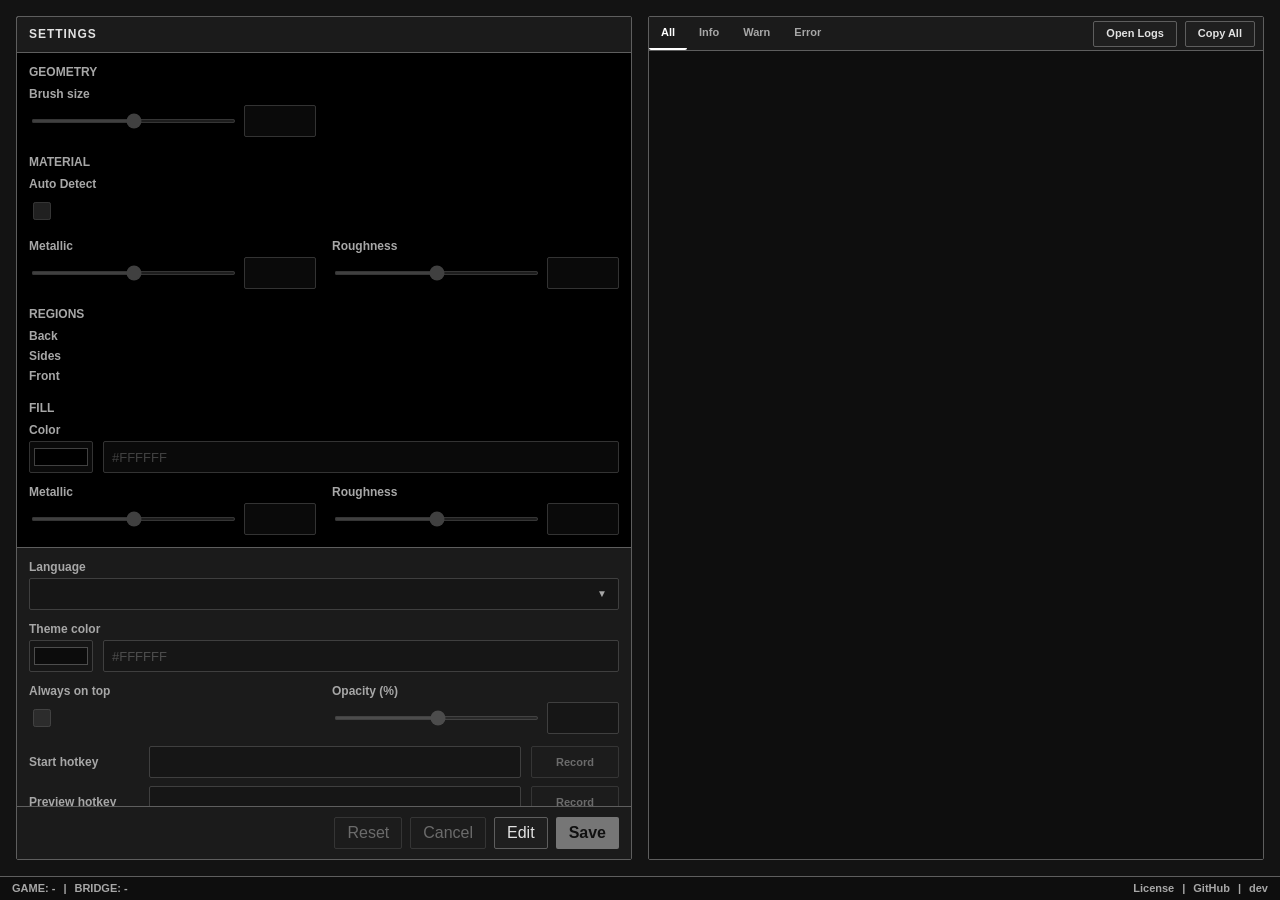
==== src/csharp/MecchaCamouflage.WebHost/web/index.html @ 26a2faf6 "chore(settings): lower default brush size" ====
<!doctype html>
<html lang="en">
<head>
  <meta charset="utf-8">
  <meta name="viewport" content="width=device-width, initial-scale=1">
  <title>Meccha Camouflage</title>
  <link rel="icon" href="icon.ico">
  <link rel="stylesheet" href="styles.css">
</head>
<body>
  <main class="workspace">
    <section class="column">
      <section class="panel panel-fill corner-accent">
        <div class="panel-title">
          <span data-i18n="settings">Settings</span>
        </div>

        <div class="panel-scroll">
          <div class="panel-content settings-stack">
            <div class="group">
            <div class="group-title" data-i18n="group.geometry">Geometry</div>
            <div class="setting-grid">
              <label class="field">
                <span data-i18n="brush.size">Brush size</span>
                <div class="range-row">
                  <input id="brush-size" class="setting-control" disabled type="range" min="1" max="10" step="0.5">
                  <input id="brush-size-number" class="setting-control range-number" disabled type="number" min="1" max="10" step="0.5">
                </div>
              </label>
            </div>
          </div>

            <div class="group">
            <div class="group-title" data-i18n="group.material">Material</div>
            <div class="setting-grid">
              <label class="field app-wide">
                <span data-i18n="auto.material">Auto Detect</span>
                <div class="checkbox-row">
                  <input id="auto-material" class="setting-control" disabled type="checkbox">
                </div>
              </label>
              <label class="field">
                <span data-i18n="metallic">Metallic</span>
                <div class="range-row">
                  <input id="metallic" class="setting-control" disabled type="range" min="0" max="1" step="0.01">
                  <input id="metallic-number" class="setting-control range-number" disabled type="number" min="0" max="1" step="0.01">
                </div>
              </label>
              <label class="field">
                <span data-i18n="roughness">Roughness</span>
                <div class="range-row">
                  <input id="roughness" class="setting-control" disabled type="range" min="0" max="1" step="0.01">
                  <input id="roughness-number" class="setting-control range-number" disabled type="number" min="0" max="1" step="0.01">
                </div>
              </label>
            </div>
          </div>

            <div class="group">
              <div class="group-title" data-i18n="regions">Regions</div>
              <div class="region-grid">
                <strong data-i18n="region.back">Back</strong>
                <div class="region-choice" data-region="paint.backRegionMode"></div>
                <strong data-i18n="region.sides">Sides</strong>
                <div class="region-choice" data-region="paint.sideRegionMode"></div>
                <strong data-i18n="region.front">Front</strong>
                <div class="region-choice" data-region="paint.frontRegionMode"></div>
              </div>
            </div>

            <div class="group" id="fill-section">
            <div class="group-title" data-i18n="mode.fill">Fill</div>
            <div class="setting-grid">
              <label class="field app-wide">
                <span data-i18n="fill.color">Color</span>
                <div class="color-row">
                  <input id="fill-color-picker" class="setting-control color-picker" disabled type="color">
                  <input id="fill-color" class="setting-control mono-input" disabled type="text" spellcheck="false" placeholder="#FFFFFF">
                </div>
              </label>
              <label class="field">
                <span data-i18n="metallic">Metallic</span>
                <div class="range-row">
                  <input id="fill-metallic" class="setting-control" disabled type="range" min="0" max="1" step="0.01">
                  <input id="fill-metallic-number" class="setting-control range-number" disabled type="number" min="0" max="1" step="0.01">
                </div>
              </label>
              <label class="field">
                <span data-i18n="roughness">Roughness</span>
                <div class="range-row">
                  <input id="fill-roughness" class="setting-control" disabled type="range" min="0" max="1" step="0.01">
                  <input id="fill-roughness-number" class="setting-control range-number" disabled type="number" min="0" max="1" step="0.01">
                </div>
              </label>
            </div>
          </div>
          </div>

          <div class="sub-panel">
            <div class="setting-grid app-grid">
              <label class="field app-wide">
                <span data-i18n="language">Language</span>
                <div class="select-wrap">
                  <select id="language" class="setting-control mono-input" disabled></select>
                </div>
              </label>
              <label class="field app-wide">
                <span data-i18n="theme.color">Theme color</span>
                <div class="color-row">
                  <input id="theme-color-picker" class="setting-control color-picker" disabled type="color">
                  <input id="theme-color" class="setting-control mono-input" disabled type="text" spellcheck="false" placeholder="#FFFFFF">
                </div>
              </label>
              <label class="field">
                <span data-i18n="always.on.top">Always on top</span>
                <div class="checkbox-row">
                  <input id="always-on-top" class="setting-control" disabled type="checkbox">
                </div>
              </label>
              <label class="field">
                <span data-i18n="opacity">Opacity (%)</span>
                <div class="range-row">
                  <input id="opacity" class="setting-control" disabled type="range" min="35" max="100" step="1">
                  <input id="opacity-number" class="setting-control range-number" disabled type="number" min="35" max="100" step="1">
                </div>
              </label>
              <div class="hotkey-list app-wide">
                <div class="hotkey-row">
                  <span data-i18n="start.hotkey">Start hotkey</span>
                  <input id="start-hotkey" class="setting-control mono-input" disabled type="text" readonly>
                  <button class="record-hotkey" type="button" disabled data-hotkey-key="app.startHotkey" data-hotkey-input="start-hotkey" data-i18n="button.record">Record</button>
                </div>
                <div class="hotkey-row">
                  <span data-i18n="preview.hotkey">Preview hotkey</span>
                  <input id="preview-hotkey" class="setting-control mono-input" disabled type="text" readonly>
                  <button class="record-hotkey" type="button" disabled data-hotkey-key="app.previewHotkey" data-hotkey-input="preview-hotkey" data-i18n="button.record">Record</button>
                </div>
                <div class="hotkey-row">
                  <span data-i18n="unpreview.hotkey">UnPreview hotkey</span>
                  <input id="unpreview-hotkey" class="setting-control mono-input" disabled type="text" readonly>
                  <button class="record-hotkey" type="button" disabled data-hotkey-key="app.unpreviewHotkey" data-hotkey-input="unpreview-hotkey" data-i18n="button.record">Record</button>
                </div>
                <div class="hotkey-row">
                  <span data-i18n="stop.hotkey">Stop hotkey</span>
                  <input id="stop-hotkey" class="setting-control mono-input" disabled type="text" readonly>
                  <button class="record-hotkey" type="button" disabled data-hotkey-key="app.stopHotkey" data-hotkey-input="stop-hotkey" data-i18n="button.record">Record</button>
                </div>
              </div>
            </div>
          </div>
        </div>

        <div class="action-bar">
          <button id="reset-settings" type="button" disabled data-i18n="button.reset">Reset</button>
          <button id="cancel-edit" type="button" disabled data-i18n="button.cancel">Cancel</button>
          <button id="edit-settings" type="button" data-i18n="button.edit">Edit</button>
          <button id="save-settings" class="primary" type="button" disabled data-i18n="button.save">Save</button>
        </div>
      </section>
    </section>

    <section class="column">
      <section class="log-panel">
        <div class="log-tabs">
          <div class="tabs" role="tablist" aria-label="Log level" data-i18n-aria-label="log.level">
            <button class="tab active" type="button" data-log-filter="all" data-i18n="log.all">All</button>
            <button class="tab" type="button" data-log-filter="info" data-i18n="log.info">Info</button>
            <button class="tab" type="button" data-log-filter="warn" data-i18n="log.warn">Warn</button>
            <button class="tab" type="button" data-log-filter="error" data-i18n="log.error">Error</button>
          </div>
          <div class="log-actions">
            <button id="open-logs" type="button" data-i18n="button.open.logs">Open Logs</button>
            <button id="copy-logs" type="button" data-i18n="button.copy.all">Copy All</button>
          </div>
        </div>
        <pre id="logs" class="logs"></pre>
        <div id="toast" role="status" aria-live="polite"></div>
      </section>
    </section>
  </main>

  <footer class="footer">
    <div>
      <span><span data-i18n="footer.game">GAME</span>: <b id="footer-process" class="status-token">-</b></span>
      <span>|</span>
      <span><span data-i18n="footer.bridge">BRIDGE</span>: <b id="footer-bridge" class="status-token">-</b></span>
    </div>
    <div>
      <a href="https://github.com/acentrist/MecchaCamouflage/blob/main/LICENSE.txt" data-i18n="link.license">License</a>
      <span>|</span>
      <a href="https://github.com/acentrist/MecchaCamouflage" data-i18n="link.github">GitHub</a>
      <span>|</span>
      <span id="version">dev</span>
    </div>
  </footer>

  <div id="hotkey-dialog" class="hotkey-dialog" hidden>
    <div class="hotkey-card">
      <strong data-i18n="dialog.hotkey.title">Press a function key</strong>
      <span id="hotkey-dialog-message" data-i18n="dialog.hotkey.supported">F1-F24 are supported.</span>
      <span class="hotkey-help" data-i18n="dialog.hotkey.cancel">Esc to cancel.</span>
    </div>
  </div>

  <script src="app.js"></script>
</body>
</html>
---- src/csharp/MecchaCamouflage.WebHost/web/styles.css ----
@font-face {
  font-family: "D-DIN";
  src: url("./fonts/d-din/D-DIN.otf") format("opentype");
  font-display: swap;
  font-style: normal;
  font-weight: 400;
}

@font-face {
  font-family: "D-DIN";
  src: url("./fonts/d-din/D-DIN-Bold.otf") format("opentype");
  font-display: swap;
  font-style: normal;
  font-weight: 700;
}

@font-face {
  font-family: "D-DIN";
  src: url("./fonts/d-din/D-DIN-Italic.otf") format("opentype");
  font-display: swap;
  font-style: italic;
  font-weight: 400;
}

:root {
  color-scheme: dark;
  --primary: #ffffff;
  --primary-soft: color-mix(in srgb, var(--primary) 78%, white);
  --background: #131313;
  --surface: #0e0e0e;
  --surface-low: #1b1b1b;
  --surface-mid: #1f1f1f;
  --surface-high: #2a2a2a;
  --surface-highest: #353535;
  --hairline: #5e5e5e;
  --text: #e2e2e2;
  --muted: #a7a7a7;
  --error: #e52020;
  --status-ok: #4fd16a;
  --status-warn: #f1c40f;
  --font-stack: "D-DIN", Arial, Verdana, sans-serif;
  --font-ui: var(--font-stack);
  --font-mono: var(--font-stack);
}

* {
  box-sizing: border-box;
}

html,
body {
  width: 100%;
  height: 100%;
  margin: 0;
}

body {
  overflow: hidden;
  background: var(--background);
  color: var(--text);
  font: 16px/22px var(--font-ui);
  user-select: none;
}

button,
input,
select {
  font: inherit;
}

button {
  height: 32px;
  border: 1px solid var(--hairline);
  border-radius: 2px;
  padding: 0 12px;
  background: var(--surface-mid);
  color: var(--text);
}

button:hover:not(:disabled) {
  background: var(--surface-highest);
}

button:disabled {
  cursor: default;
  opacity: 0.4;
}

button.primary {
  border-color: transparent;
  background: var(--primary);
  color: #000;
  font-weight: 700;
}

button.primary:hover:not(:disabled) {
  background: var(--primary-soft);
}

input,
select {
  width: 100%;
  height: 32px;
  border: 1px solid var(--hairline);
  border-radius: 2px;
  background: var(--background);
  color: var(--text);
  outline: none;
}

input:focus,
select:focus {
  border-color: var(--primary);
}

input:disabled,
select:disabled {
  opacity: 0.55;
}

input[type="range"] {
  height: 4px;
  padding: 0;
  border: 0;
  accent-color: var(--primary);
}

input[type="checkbox"] {
  width: 18px;
  height: 18px;
  accent-color: var(--primary);
}

a {
  color: var(--muted);
  text-decoration: none;
}

a:hover {
  color: var(--primary);
}

.workspace {
  display: grid;
  height: calc(100vh - 24px);
  grid-template-columns: repeat(2, minmax(0, 1fr));
  gap: 16px;
  overflow: hidden;
  padding: 16px;
}

.column {
  display: flex;
  min-width: 0;
  min-height: 0;
  flex-direction: column;
  gap: 16px;
}

.panel,
.log-panel {
  border: 1px solid var(--hairline);
  border-radius: 2px;
  background: #000;
}

.panel-fill,
.log-panel {
  min-height: 0;
  flex: 1 1 auto;
}

.panel {
  display: flex;
  overflow: hidden;
  flex-direction: column;
}

.panel-title,
.sub-panel,
.action-bar,
.log-tabs {
  border-color: var(--hairline);
  background: var(--surface-low);
}

.panel-title {
  display: flex;
  position: sticky;
  top: 0;
  z-index: 3;
  height: 36px;
  flex: 0 0 auto;
  align-items: center;
  border-bottom: 1px solid var(--hairline);
  padding: 0 12px;
  color: var(--text);
  font: 700 12px/17px var(--font-ui);
  letter-spacing: 0.08em;
  text-transform: uppercase;
}

.panel-content {
  flex: 0 0 auto;
  padding: 12px;
}

.panel-scroll {
  display: flex;
  min-height: 0;
  flex: 1 1 auto;
  flex-direction: column;
  overflow-y: auto;
}

.settings-stack {
  display: flex;
  flex-direction: column;
  gap: 18px;
}

.group-title {
  margin-bottom: 8px;
  color: var(--muted);
  font: 700 12px/14px var(--font-mono);
  text-transform: uppercase;
}

body.editing .group-title {
  color: var(--text);
}

.setting-grid {
  display: grid;
  grid-template-columns: repeat(2, minmax(0, 1fr));
  gap: 12px 16px;
}

.field {
  display: flex;
  min-width: 0;
  flex-direction: column;
  gap: 4px;
}

.field > span,
.hotkey-row > span {
  color: var(--muted);
  font: 700 12px/14px var(--font-mono);
}

body.editing .field > span,
body.editing .hotkey-row > span {
  color: var(--text);
}

.mono-input {
  padding: 0 8px;
  font: 13px/19px var(--font-mono);
}

.range-row {
  display: grid;
  grid-template-columns: minmax(0, 1fr) 72px;
  align-items: center;
  gap: 10px;
}

.range-number {
  padding: 0 6px;
  color: var(--text);
  font: 700 12px/17px var(--font-mono);
  text-align: right;
}

.select-wrap {
  position: relative;
}

.select-wrap select {
  appearance: none;
  padding-right: 34px;
}

.select-wrap::after {
  position: absolute;
  top: 50%;
  right: 12px;
  color: var(--muted);
  content: "▼";
  font: 700 10px/1 var(--font-mono);
  pointer-events: none;
  transform: translateY(-50%);
}

.select-wrap.open::after {
  content: "▲";
}

.color-row {
  display: grid;
  grid-template-columns: 64px minmax(0, 1fr);
  align-items: center;
  gap: 10px;
}

.color-picker {
  height: 32px;
  padding: 2px;
}

.checkbox-row {
  display: flex;
  height: 32px;
  align-items: center;
}

.region-grid {
  display: grid;
  grid-template-columns: 72px minmax(0, 1fr);
  align-items: center;
  gap: 6px 10px;
}

.region-grid > strong {
  color: var(--muted);
  font: 700 12px/14px var(--font-mono);
}

body.editing .region-grid > strong {
  color: var(--text);
}

.region-choice {
  display: grid;
  grid-template-columns: repeat(3, minmax(0, 1fr));
  gap: 4px;
}

.region-choice button {
  height: 26px;
  border-color: var(--hairline);
  background: var(--surface-mid);
  color: var(--muted);
  font: 700 11px/13px var(--font-ui);
}

.region-choice button.active {
  border-color: var(--primary);
  background: var(--surface-highest);
  color: var(--text);
}

.segmented {
  display: grid;
  grid-template-columns: repeat(3, 1fr);
  border: 1px solid var(--hairline);
  background: var(--surface-mid);
  padding: 4px;
  gap: 4px;
}

.segmented button {
  height: 28px;
  border-color: transparent;
  background: transparent;
  color: var(--muted);
  font: 700 12px/17px var(--font-ui);
}

.segmented button.active {
  border-color: var(--hairline);
  background: var(--surface-highest);
  color: var(--text);
}

#fill-section.disabled {
  opacity: 0.55;
}

body.editing #fill-section.disabled .group-title,
body.editing #fill-section.disabled .field > span {
  color: var(--muted);
}

.sub-panel {
  flex: 0 0 auto;
  margin-top: auto;
  border-top: 1px solid var(--hairline);
  padding: 12px;
}

.setting-grid > .app-wide {
  grid-column: 1 / -1;
}

.hotkey-list {
  display: grid;
  gap: 8px;
}

.hotkey-row {
  display: grid;
  grid-template-columns: 110px minmax(0, 1fr) 88px;
  align-items: center;
  gap: 10px;
}

.hotkey-row input {
  cursor: default;
}

.hotkey-row button {
  padding: 0 8px;
  font: 700 11px/13px var(--font-mono);
}

.action-bar {
  display: flex;
  z-index: 3;
  flex: 0 0 auto;
  justify-content: flex-end;
  gap: 8px;
  border-top: 1px solid var(--hairline);
  padding: 10px 12px;
}

.log-panel {
  display: flex;
  position: relative;
  overflow: hidden;
  flex-direction: column;
}

.log-tabs {
  display: flex;
  height: 34px;
  flex: 0 0 auto;
  align-items: stretch;
  justify-content: space-between;
  border-bottom: 1px solid var(--hairline);
}

.tabs {
  display: flex;
  min-width: 0;
}

.tab {
  height: 33px;
  border-width: 0 0 2px;
  border-color: transparent;
  background: transparent;
  color: var(--muted);
  font: 700 11px/13px var(--font-mono);
}

.tab.active {
  border-bottom-color: var(--primary);
  color: var(--primary);
}

.log-actions {
  display: flex;
  align-items: center;
  gap: 8px;
  padding-right: 8px;
}

.log-actions button {
  height: 26px;
  font: 700 11px/13px var(--font-mono);
}

.logs {
  flex: 1 1 auto;
  margin: 0;
  overflow: auto;
  padding: 8px;
  background-color: var(--surface);
  color: var(--text);
  font: 13px/19px var(--font-mono);
  white-space: pre-wrap;
  cursor: text;
  user-select: text;
}

.logs::selection {
  background: color-mix(in srgb, var(--primary) 45%, transparent);
}

.log-line.warn {
  color: #f1c40f;
}

.log-line.error {
  color: #ff6b6b;
}

.log-line.progress {
  color: var(--primary);
}

.footer {
  position: fixed;
  bottom: 0;
  left: 0;
  z-index: 10;
  display: flex;
  width: 100%;
  height: 24px;
  align-items: center;
  justify-content: space-between;
  border-top: 1px solid var(--hairline);
  padding: 0 12px;
  background: var(--surface);
  color: var(--muted);
  font: 700 11px/13px var(--font-mono);
}

.footer > div {
  display: flex;
  min-width: 0;
  align-items: center;
  gap: 8px;
}

.status-token {
  color: var(--muted);
}

.status-token.ok {
  color: var(--status-ok);
}

.status-token.wait {
  color: var(--status-warn);
}

.status-token.bad {
  color: var(--error);
}

#toast {
  position: absolute;
  right: 12px;
  bottom: 12px;
  z-index: 30;
  max-width: 420px;
  border: 1px solid var(--hairline);
  border-radius: 2px;
  padding: 10px 12px;
  background: var(--surface-low);
  color: var(--text);
  font: 700 12px/17px var(--font-mono);
  opacity: 0;
  pointer-events: none;
  transform: translateY(8px);
  transition: opacity 120ms ease, transform 120ms ease;
}

#toast.visible {
  opacity: 1;
  transform: translateY(0);
}

#toast.success {
  border-color: var(--primary);
}

#toast.warn {
  border-color: #f1c40f;
  color: #ffe08a;
}

#toast.error {
  border-color: var(--error);
  color: #ffdad6;
}

.hotkey-dialog {
  position: fixed;
  inset: 0;
  z-index: 20;
  display: grid;
  place-items: center;
  background: rgba(0, 0, 0, 0.6);
}

.hotkey-dialog[hidden] {
  display: none;
}

.hotkey-card {
  display: flex;
  width: 320px;
  flex-direction: column;
  gap: 8px;
  border: 1px solid var(--hairline);
  border-radius: 2px;
  padding: 18px;
  background: var(--surface-low);
  box-shadow: 0 18px 44px rgba(0, 0, 0, 0.45);
}

.hotkey-card strong {
  color: var(--text);
  font-size: 16px;
}

.hotkey-card span {
  color: var(--muted);
  font: 13px/19px var(--font-mono);
}

.hotkey-dialog.error .hotkey-card {
  border-color: var(--error);
}

.hotkey-dialog.error .hotkey-card span {
  color: #ffdad6;
}

.corner-accent {
  position: relative;
}

.corner-accent::before {
  position: absolute;
  top: -1px;
  left: -1px;
  z-index: 2;
  width: 12px;
  height: 12px;
  border-top: 2px solid var(--primary);
  border-left: 2px solid var(--primary);
  content: "";
  pointer-events: none;
}

::-webkit-scrollbar {
  width: 8px;
  height: 8px;
}

::-webkit-scrollbar-track {
  background: var(--background);
}

::-webkit-scrollbar-thumb {
  border-radius: 2px;
  background: var(--surface-highest);
}
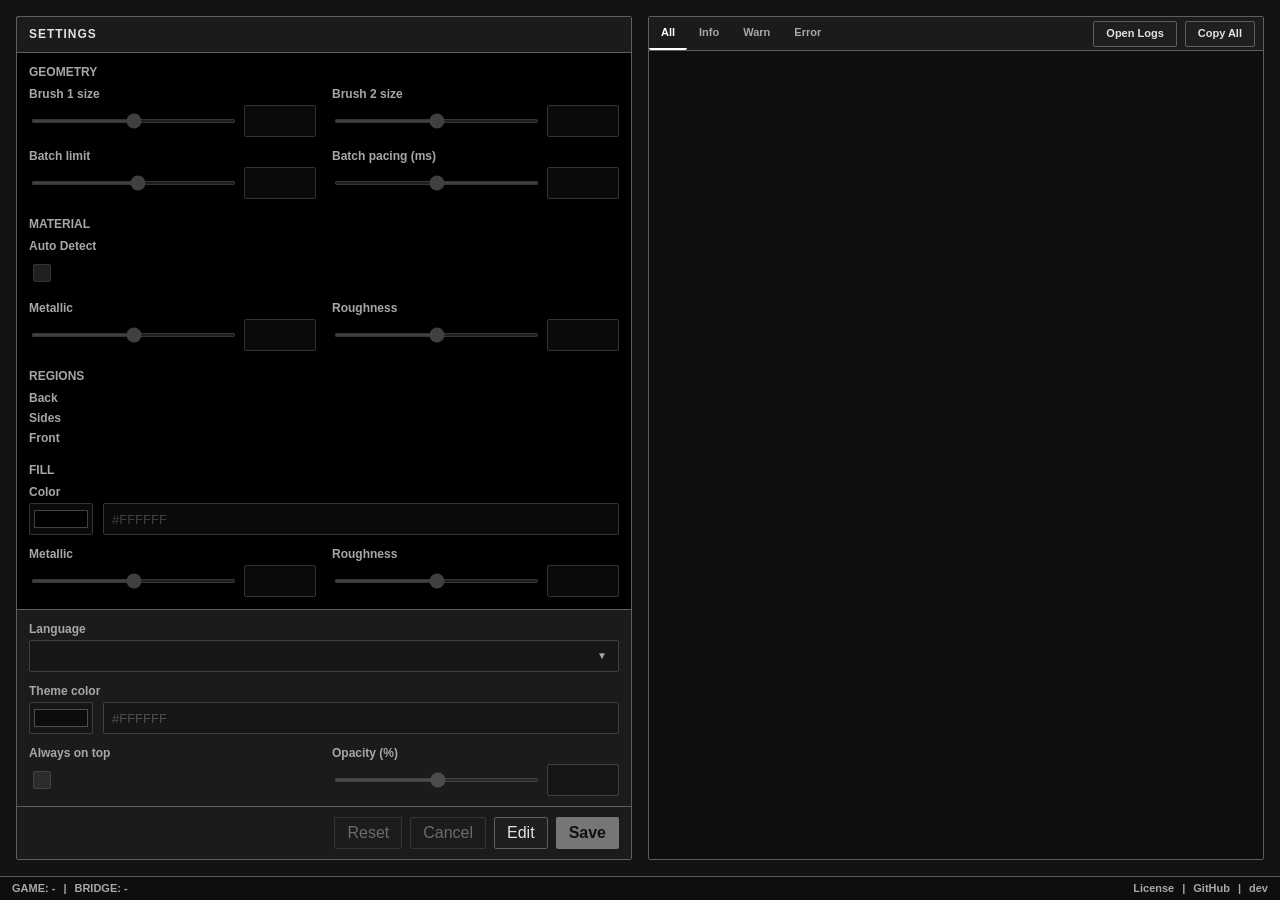
==== commit f689c32f: "fix(#87): stabilize paint pacing, brush pass transitions, and local queue completion" ====
--- a/src/csharp/MecchaCamouflage.WebHost/web/index.html
+++ b/src/csharp/MecchaCamouflage.WebHost/web/index.html
@@ -21,10 +21,31 @@
             <div class="group-title" data-i18n="group.geometry">Geometry</div>
             <div class="setting-grid">
               <label class="field">
-                <span data-i18n="brush.size">Brush size</span>
-                <div class="range-row">
-                  <input id="brush-size" class="setting-control" disabled type="range" min="1" max="10" step="0.5">
-                  <input id="brush-size-number" class="setting-control range-number" disabled type="number" min="1" max="10" step="0.5">
+                <span data-i18n="brush.1.size">Brush 1 size</span>
+                <div class="range-row">
+                  <input id="brush-1-size" class="setting-control" disabled type="range" min="15" max="20" step="0.5">
+                  <input id="brush-1-size-number" class="setting-control range-number" disabled type="number" min="15" max="20" step="0.5">
+                </div>
+              </label>
+              <label class="field">
+                <span data-i18n="brush.2.size">Brush 2 size</span>
+                <div class="range-row">
+                  <input id="brush-2-size" class="setting-control" disabled type="range" min="5" max="10" step="0.5">
+                  <input id="brush-2-size-number" class="setting-control range-number" disabled type="number" min="5" max="10" step="0.5">
+                </div>
+              </label>
+              <label class="field">
+                <span data-i18n="batch.limit">Batch limit</span>
+                <div class="range-row">
+                  <input id="packed-batch-limit" class="setting-control" disabled type="range" min="1" max="20" step="1">
+                  <input id="packed-batch-limit-number" class="setting-control range-number" disabled type="number" min="1" max="20" step="1">
+                </div>
+              </label>
+              <label class="field">
+                <span data-i18n="batch.pacing">Batch pacing (ms)</span>
+                <div class="range-row">
+                  <input id="packed-batch-pacing" class="setting-control reverse-range" disabled type="range" min="50" max="500" step="1">
+                  <input id="packed-batch-pacing-number" class="setting-control range-number" disabled type="number" min="50" max="500" step="1">
                 </div>
               </label>
             </div>
--- a/src/csharp/MecchaCamouflage.WebHost/web/styles.css
+++ b/src/csharp/MecchaCamouflage.WebHost/web/styles.css
@@ -273,6 +273,10 @@
   text-align: right;
 }
 
+.reverse-range {
+  direction: rtl;
+}
+
 .select-wrap {
   position: relative;
 }
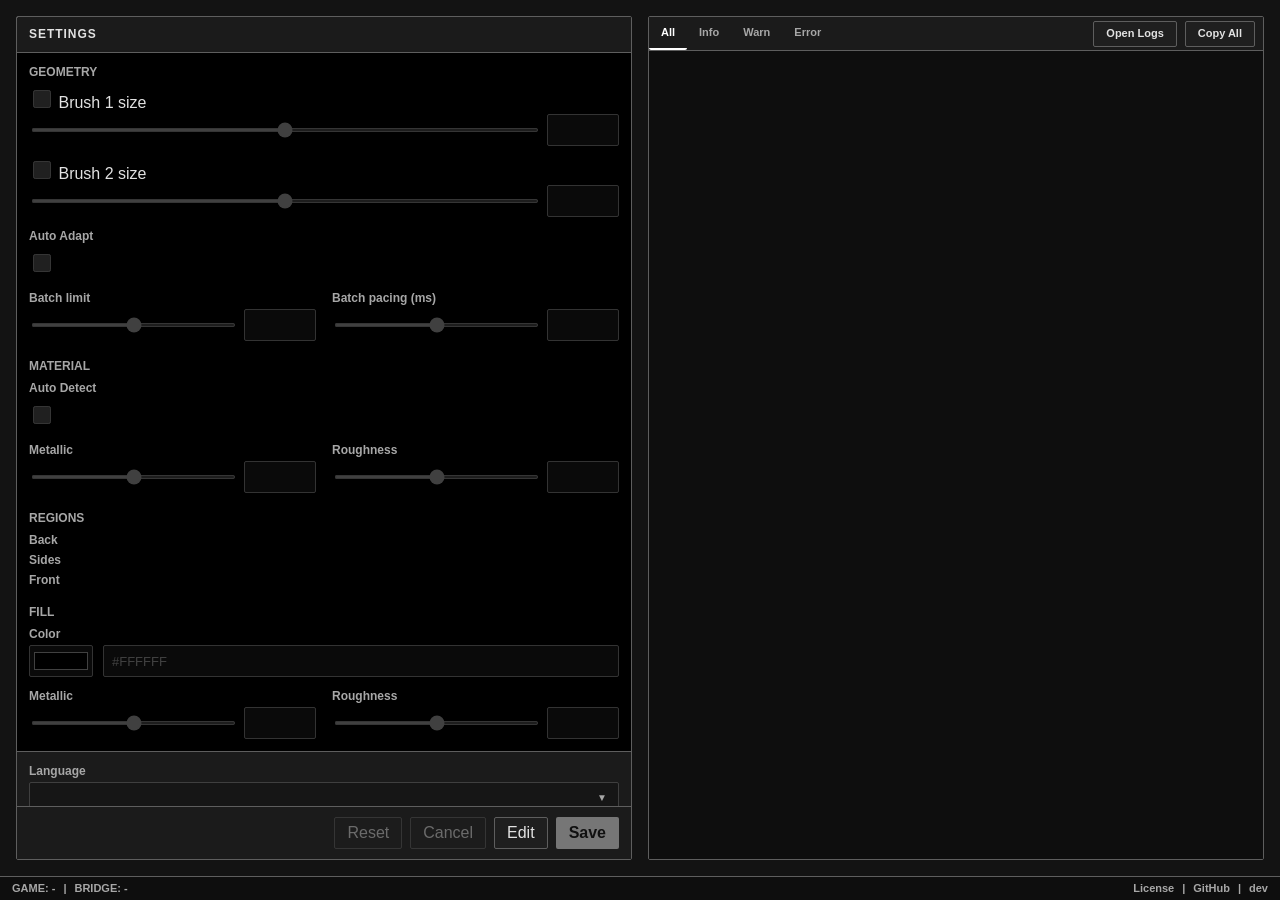
==== commit 981890a3: "feat(paint): add adaptive paint controls" ====
--- a/src/csharp/MecchaCamouflage.WebHost/web/index.html
+++ b/src/csharp/MecchaCamouflage.WebHost/web/index.html
@@ -20,32 +20,44 @@
             <div class="group">
             <div class="group-title" data-i18n="group.geometry">Geometry</div>
             <div class="setting-grid">
-              <label class="field">
-                <span data-i18n="brush.1.size">Brush 1 size</span>
-                <div class="range-row">
-                  <input id="brush-1-size" class="setting-control" disabled type="range" min="15" max="20" step="0.5">
-                  <input id="brush-1-size-number" class="setting-control range-number" disabled type="number" min="15" max="20" step="0.5">
-                </div>
-              </label>
-              <label class="field">
-                <span data-i18n="brush.2.size">Brush 2 size</span>
-                <div class="range-row">
-                  <input id="brush-2-size" class="setting-control" disabled type="range" min="5" max="10" step="0.5">
-                  <input id="brush-2-size-number" class="setting-control range-number" disabled type="number" min="5" max="10" step="0.5">
+              <div class="brush-setting-row app-wide">
+                <label class="brush-toggle">
+                  <input id="brush-1-enabled" class="setting-control" disabled type="checkbox">
+                  <span data-i18n="brush.1.size">Brush 1 size</span>
+                </label>
+                <div class="range-row">
+                  <input id="brush-1-size" class="setting-control" disabled type="range" min="10" max="50" step="0.5">
+                  <input id="brush-1-size-number" class="setting-control range-number" disabled type="number" min="10" max="50" step="0.5">
+                </div>
+              </div>
+              <div class="brush-setting-row app-wide">
+                <label class="brush-toggle">
+                  <input id="brush-2-enabled" class="setting-control" disabled type="checkbox">
+                  <span data-i18n="brush.2.size">Brush 2 size</span>
+                </label>
+                <div class="range-row">
+                  <input id="brush-2-size" class="setting-control" disabled type="range" min="1" max="10" step="0.5">
+                  <input id="brush-2-size-number" class="setting-control range-number" disabled type="number" min="1" max="10" step="0.5">
+                </div>
+              </div>
+              <label class="field app-wide">
+                <span data-i18n="batch.auto.adapt">Auto Adapt</span>
+                <div class="checkbox-row">
+                  <input id="batch-auto-adapt" class="setting-control" disabled type="checkbox">
                 </div>
               </label>
               <label class="field">
                 <span data-i18n="batch.limit">Batch limit</span>
                 <div class="range-row">
-                  <input id="packed-batch-limit" class="setting-control" disabled type="range" min="1" max="20" step="1">
-                  <input id="packed-batch-limit-number" class="setting-control range-number" disabled type="number" min="1" max="20" step="1">
+                  <input id="packed-batch-limit" class="setting-control" disabled type="range" min="1" max="500" step="1">
+                  <input id="packed-batch-limit-number" class="setting-control range-number" disabled type="number" min="1" max="500" step="1">
                 </div>
               </label>
               <label class="field">
                 <span data-i18n="batch.pacing">Batch pacing (ms)</span>
                 <div class="range-row">
-                  <input id="packed-batch-pacing" class="setting-control reverse-range" disabled type="range" min="50" max="500" step="1">
-                  <input id="packed-batch-pacing-number" class="setting-control range-number" disabled type="number" min="50" max="500" step="1">
+                  <input id="packed-batch-pacing" class="setting-control" disabled type="range" min="1" max="500" step="1">
+                  <input id="packed-batch-pacing-number" class="setting-control range-number" disabled type="number" min="1" max="500" step="1">
                 </div>
               </label>
             </div>
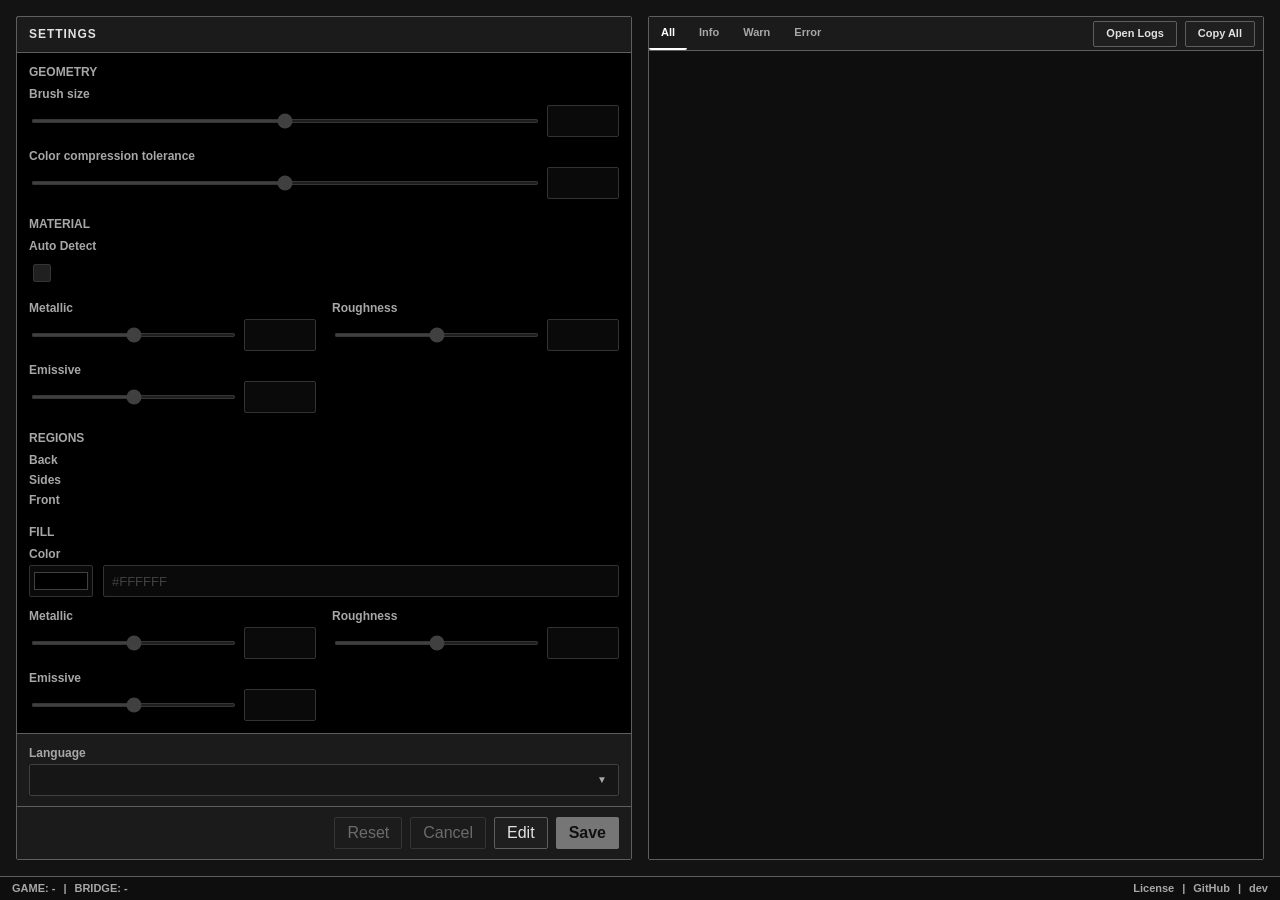
==== commit 48b7192c: "feat(paint): add adaptive single-brush replay" ====
--- a/src/csharp/MecchaCamouflage.WebHost/web/index.html
+++ b/src/csharp/MecchaCamouflage.WebHost/web/index.html
@@ -20,44 +20,18 @@
             <div class="group">
             <div class="group-title" data-i18n="group.geometry">Geometry</div>
             <div class="setting-grid">
-              <div class="brush-setting-row app-wide">
-                <label class="brush-toggle">
-                  <input id="brush-1-enabled" class="setting-control" disabled type="checkbox">
-                  <span data-i18n="brush.1.size">Brush 1 size</span>
-                </label>
-                <div class="range-row">
-                  <input id="brush-1-size" class="setting-control" disabled type="range" min="10" max="50" step="0.5">
-                  <input id="brush-1-size-number" class="setting-control range-number" disabled type="number" min="10" max="50" step="0.5">
-                </div>
-              </div>
-              <div class="brush-setting-row app-wide">
-                <label class="brush-toggle">
-                  <input id="brush-2-enabled" class="setting-control" disabled type="checkbox">
-                  <span data-i18n="brush.2.size">Brush 2 size</span>
-                </label>
-                <div class="range-row">
-                  <input id="brush-2-size" class="setting-control" disabled type="range" min="1" max="10" step="0.5">
-                  <input id="brush-2-size-number" class="setting-control range-number" disabled type="number" min="1" max="10" step="0.5">
-                </div>
-              </div>
-              <label class="field app-wide">
-                <span data-i18n="batch.auto.adapt">Auto Adapt</span>
-                <div class="checkbox-row">
-                  <input id="batch-auto-adapt" class="setting-control" disabled type="checkbox">
-                </div>
-              </label>
-              <label class="field">
-                <span data-i18n="batch.limit">Batch limit</span>
-                <div class="range-row">
-                  <input id="packed-batch-limit" class="setting-control" disabled type="range" min="1" max="500" step="1">
-                  <input id="packed-batch-limit-number" class="setting-control range-number" disabled type="number" min="1" max="500" step="1">
-                </div>
-              </label>
-              <label class="field">
-                <span data-i18n="batch.pacing">Batch pacing (ms)</span>
-                <div class="range-row">
-                  <input id="packed-batch-pacing" class="setting-control" disabled type="range" min="1" max="500" step="1">
-                  <input id="packed-batch-pacing-number" class="setting-control range-number" disabled type="number" min="1" max="500" step="1">
+              <label class="field app-wide">
+                <span data-i18n="brush.size">Brush size</span>
+                <div class="range-row">
+                  <input id="brush-size" class="setting-control" disabled type="range" min="1" max="10" step="0.5">
+                  <input id="brush-size-number" class="setting-control range-number" disabled type="number" min="1" max="10" step="0.5">
+                </div>
+              </label>
+              <label class="field app-wide">
+                <span data-i18n="color.compression.tolerance">Color compression tolerance</span>
+                <div class="range-row">
+                  <input id="color-compression-tolerance" class="setting-control" disabled type="range" min="0" max="10" step="1">
+                  <input id="color-compression-tolerance-number" class="setting-control range-number" disabled type="number" min="0" max="10" step="1">
                 </div>
               </label>
             </div>
@@ -84,6 +58,13 @@
                 <div class="range-row">
                   <input id="roughness" class="setting-control" disabled type="range" min="0" max="1" step="0.01">
                   <input id="roughness-number" class="setting-control range-number" disabled type="number" min="0" max="1" step="0.01">
+                </div>
+              </label>
+              <label class="field">
+                <span data-i18n="emissive">Emissive</span>
+                <div class="range-row">
+                  <input id="emissive" class="setting-control" disabled type="range" min="0" max="1" step="0.01">
+                  <input id="emissive-number" class="setting-control range-number" disabled type="number" min="0" max="1" step="0.01">
                 </div>
               </label>
             </div>
@@ -123,6 +104,13 @@
                 <div class="range-row">
                   <input id="fill-roughness" class="setting-control" disabled type="range" min="0" max="1" step="0.01">
                   <input id="fill-roughness-number" class="setting-control range-number" disabled type="number" min="0" max="1" step="0.01">
+                </div>
+              </label>
+              <label class="field">
+                <span data-i18n="emissive">Emissive</span>
+                <div class="range-row">
+                  <input id="fill-emissive" class="setting-control" disabled type="range" min="0" max="1" step="0.01">
+                  <input id="fill-emissive-number" class="setting-control range-number" disabled type="number" min="0" max="1" step="0.01">
                 </div>
               </label>
             </div>
